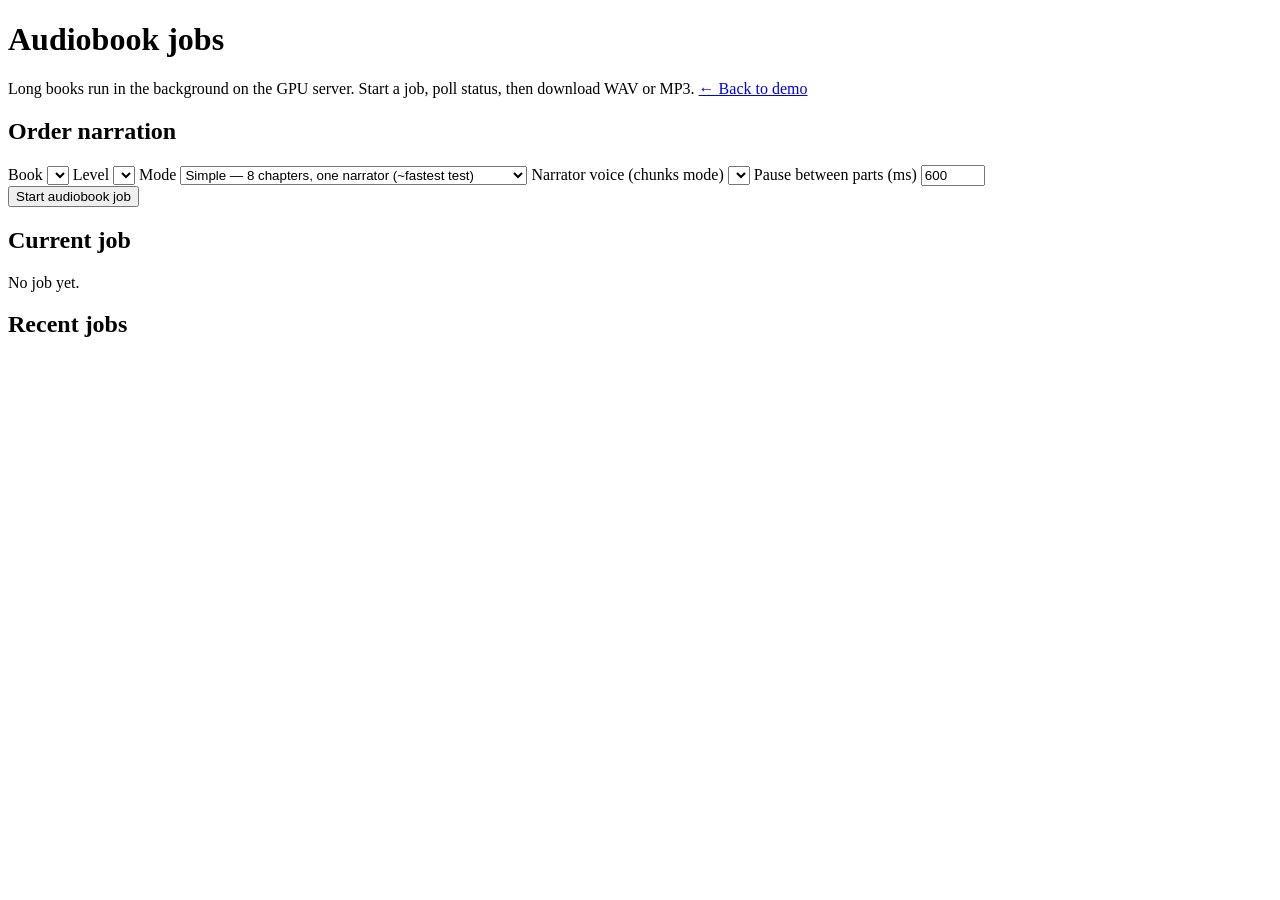
==== books.html @ 166ee3be "Add audiobook jobs page for async book narration orders. Poll job status and download merged WAV/MP3" ====
<!DOCTYPE html>
<html lang="en">
  <head>
    <meta charset="UTF-8" />
    <meta name="viewport" content="width=device-width, initial-scale=1" />
    <title>Audiobook jobs — TTS demo</title>
    <link rel="stylesheet" href="/demo/styles.css" />
    <style>
      .job-card { margin-top: 1rem; padding: 1rem; border: 1px solid var(--border, #333); border-radius: 8px; }
      .job-status-running { color: #c9a227; }
      .job-status-completed { color: #3a9; }
      .job-status-failed { color: #e55; }
      .progress-bar { height: 8px; background: #333; border-radius: 4px; overflow: hidden; margin: 0.5rem 0; }
      .progress-bar > span { display: block; height: 100%; background: #5af; transition: width 0.3s; }
      .cast-grid { display: grid; grid-template-columns: repeat(auto-fill, minmax(180px, 1fr)); gap: 0.5rem; font-size: 0.9rem; }
    </style>
  </head>
  <body>
    <header class="site-header">
      <h1>Audiobook jobs</h1>
      <p class="hint">
        Long books run in the background on the GPU server. Start a job, poll status, then download WAV or MP3.
        <a href="/">← Back to demo</a>
      </p>
    </header>

    <main class="layout">
      <section class="card">
        <h2>Order narration</h2>
        <div class="grid-2">
          <label>Book
            <select id="book-select"></select>
          </label>
          <label>Level
            <select id="level-select"></select>
          </label>
          <label>Mode
            <select id="mode-select">
              <option value="chunks" selected>Simple — 8 chapters, one narrator (~fastest test)</option>
              <option value="directed">Directed — 210 lines, Watson / Holmes / Wilson voices</option>
            </select>
          </label>
          <label id="voice-label">Narrator voice (chunks mode)
            <select id="voice-select"></select>
          </label>
          <label>Pause between parts (ms)
            <input id="pause-ms" type="number" min="0" max="5000" value="600" />
          </label>
        </div>
        <div id="cast-preview" class="hint cast-grid hidden"></div>
        <button id="start-job" class="btn primary" type="button">Start audiobook job</button>
        <p id="order-status" class="hint" role="status"></p>
      </section>

      <section class="card">
        <h2>Current job</h2>
        <div id="active-job" class="hint">No job yet.</div>
      </section>

      <section class="card">
        <h2>Recent jobs</h2>
        <ul id="jobs-list"></ul>
      </section>
    </main>

    <script type="module" src="/demo/js/book-jobs.js"></script>
  </body>
</html>
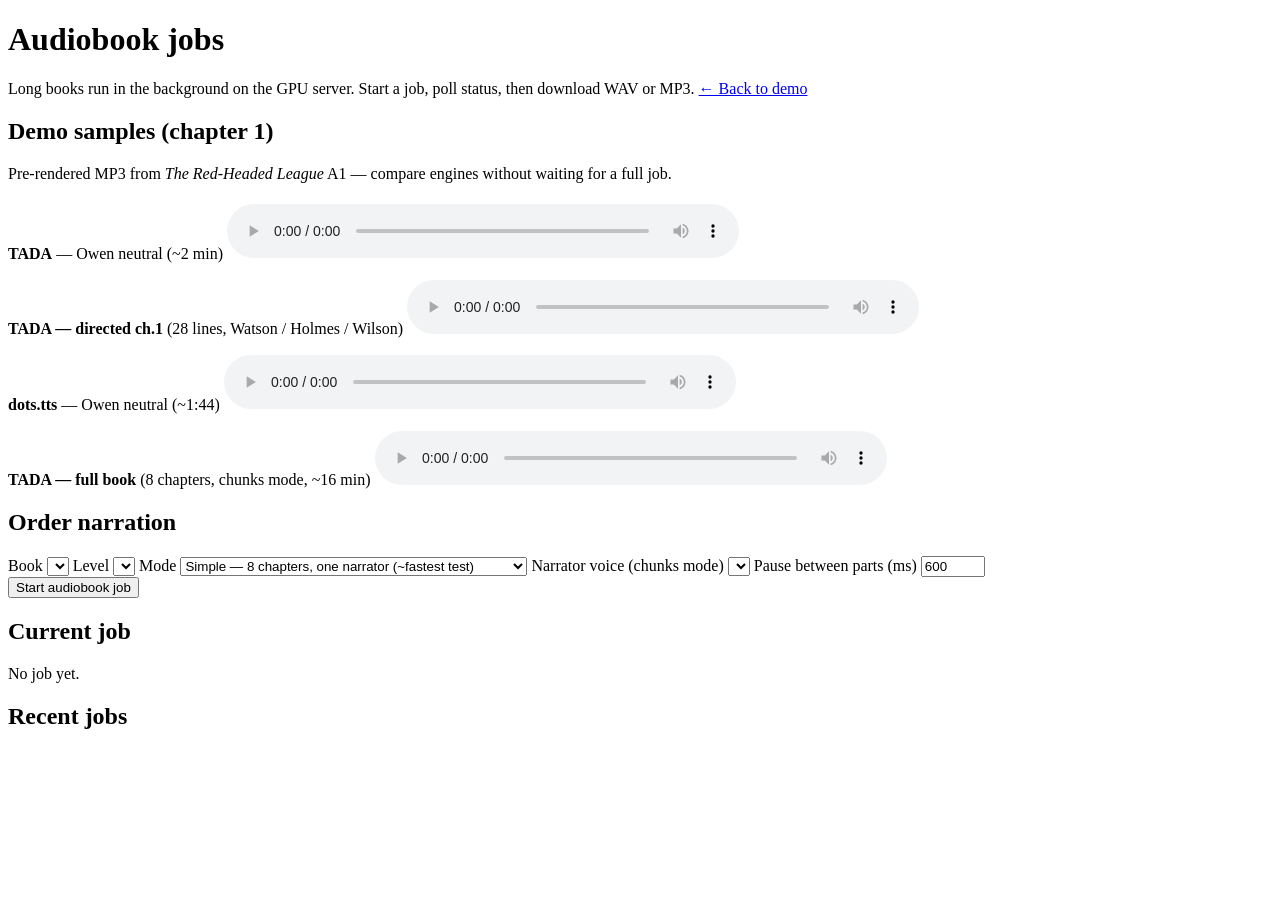
==== commit befa205c: "Add pre-rendered audiobook demo samples for /books page. Chapter 1 and full-book MP3s (TADA + dots.t" ====
--- a/books.html
+++ b/books.html
@@ -13,6 +13,8 @@
       .progress-bar { height: 8px; background: #333; border-radius: 4px; overflow: hidden; margin: 0.5rem 0; }
       .progress-bar > span { display: block; height: 100%; background: #5af; transition: width 0.3s; }
       .cast-grid { display: grid; grid-template-columns: repeat(auto-fill, minmax(180px, 1fr)); gap: 0.5rem; font-size: 0.9rem; }
+      .demo-sample { margin: 0.75rem 0; }
+      .demo-sample audio { width: 100%; max-width: 32rem; margin-top: 0.35rem; }
     </style>
   </head>
   <body>
@@ -25,6 +27,27 @@
     </header>
 
     <main class="layout">
+      <section class="card">
+        <h2>Demo samples (chapter 1)</h2>
+        <p class="hint">Pre-rendered MP3 from <em>The Red-Headed League</em> A1 — compare engines without waiting for a full job.</p>
+        <div class="demo-sample">
+          <strong>TADA</strong> — Owen neutral (~2 min)
+          <audio controls preload="metadata" src="/demo/examples/audiobooks/the-red-headed-league/a1/part-01-tada-owen-neutral.mp3"></audio>
+        </div>
+        <div class="demo-sample">
+          <strong>TADA — directed ch.1</strong> (28 lines, Watson / Holmes / Wilson)
+          <audio controls preload="metadata" src="/demo/examples/audiobooks/the-red-headed-league/a1/part-01-directed-tada.mp3"></audio>
+        </div>
+        <div class="demo-sample">
+          <strong>dots.tts</strong> — Owen neutral (~1:44)
+          <audio controls preload="metadata" src="/demo/examples/audiobooks/the-red-headed-league/a1/part-01-dots-owen-neutral.mp3"></audio>
+        </div>
+        <div class="demo-sample">
+          <strong>TADA — full book</strong> (8 chapters, chunks mode, ~16 min)
+          <audio controls preload="metadata" src="/demo/examples/audiobooks/the-red-headed-league/a1/full-book-tada-owen-neutral-chunks.mp3"></audio>
+        </div>
+      </section>
+
       <section class="card">
         <h2>Order narration</h2>
         <div class="grid-2">
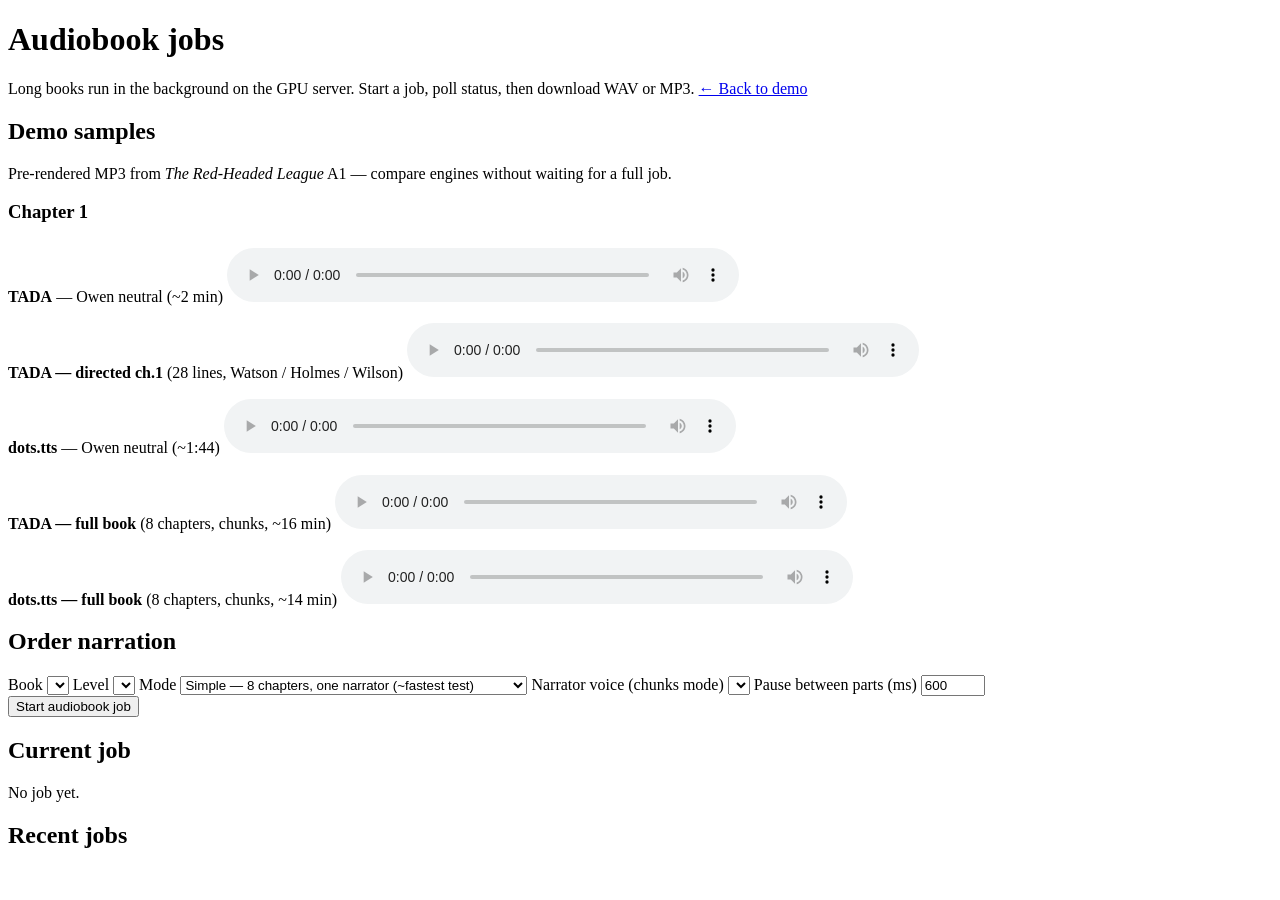
==== commit 446951a0: "Add full-book dots.tts A1 MP3 and update /books demo players. Completes TADA + dots side-by-side ful" ====
--- a/books.html
+++ b/books.html
@@ -28,8 +28,9 @@
 
     <main class="layout">
       <section class="card">
-        <h2>Demo samples (chapter 1)</h2>
+        <h2>Demo samples</h2>
         <p class="hint">Pre-rendered MP3 from <em>The Red-Headed League</em> A1 — compare engines without waiting for a full job.</p>
+        <h3>Chapter 1</h3>
         <div class="demo-sample">
           <strong>TADA</strong> — Owen neutral (~2 min)
           <audio controls preload="metadata" src="/demo/examples/audiobooks/the-red-headed-league/a1/part-01-tada-owen-neutral.mp3"></audio>
@@ -43,8 +44,12 @@
           <audio controls preload="metadata" src="/demo/examples/audiobooks/the-red-headed-league/a1/part-01-dots-owen-neutral.mp3"></audio>
         </div>
         <div class="demo-sample">
-          <strong>TADA — full book</strong> (8 chapters, chunks mode, ~16 min)
+          <strong>TADA — full book</strong> (8 chapters, chunks, ~16 min)
           <audio controls preload="metadata" src="/demo/examples/audiobooks/the-red-headed-league/a1/full-book-tada-owen-neutral-chunks.mp3"></audio>
+        </div>
+        <div class="demo-sample">
+          <strong>dots.tts — full book</strong> (8 chapters, chunks, ~14 min)
+          <audio controls preload="metadata" src="/demo/examples/audiobooks/the-red-headed-league/a1/full-book-dots-owen-neutral-chunks.mp3"></audio>
         </div>
       </section>
 
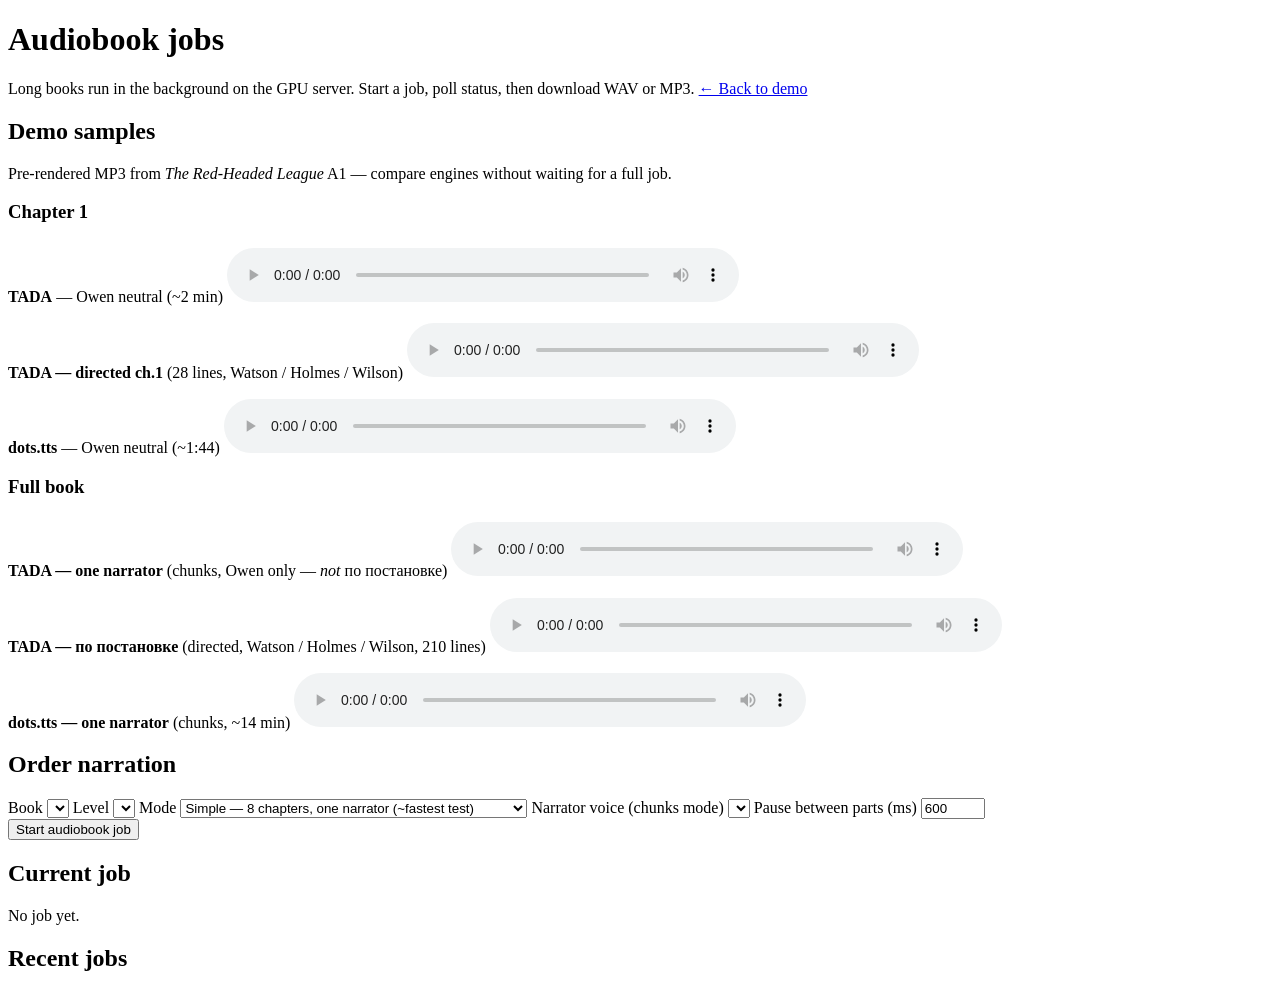
==== commit eb7c1b39: "Add full-book TADA directed sample and clarify chunks vs roles in UI. Co-authored-by: Cursor <cursor" ====
--- a/books.html
+++ b/books.html
@@ -43,12 +43,17 @@
           <strong>dots.tts</strong> — Owen neutral (~1:44)
           <audio controls preload="metadata" src="/demo/examples/audiobooks/the-red-headed-league/a1/part-01-dots-owen-neutral.mp3"></audio>
         </div>
+        <h3>Full book</h3>
         <div class="demo-sample">
-          <strong>TADA — full book</strong> (8 chapters, chunks, ~16 min)
+          <strong>TADA — one narrator</strong> (chunks, Owen only — <em>not</em> по постановке)
           <audio controls preload="metadata" src="/demo/examples/audiobooks/the-red-headed-league/a1/full-book-tada-owen-neutral-chunks.mp3"></audio>
         </div>
         <div class="demo-sample">
-          <strong>dots.tts — full book</strong> (8 chapters, chunks, ~14 min)
+          <strong>TADA — по постановке</strong> (directed, Watson / Holmes / Wilson, 210 lines)
+          <audio controls preload="metadata" src="/demo/examples/audiobooks/the-red-headed-league/a1/full-book-tada-directed.mp3"></audio>
+        </div>
+        <div class="demo-sample">
+          <strong>dots.tts — one narrator</strong> (chunks, ~14 min)
           <audio controls preload="metadata" src="/demo/examples/audiobooks/the-red-headed-league/a1/full-book-dots-owen-neutral-chunks.mp3"></audio>
         </div>
       </section>
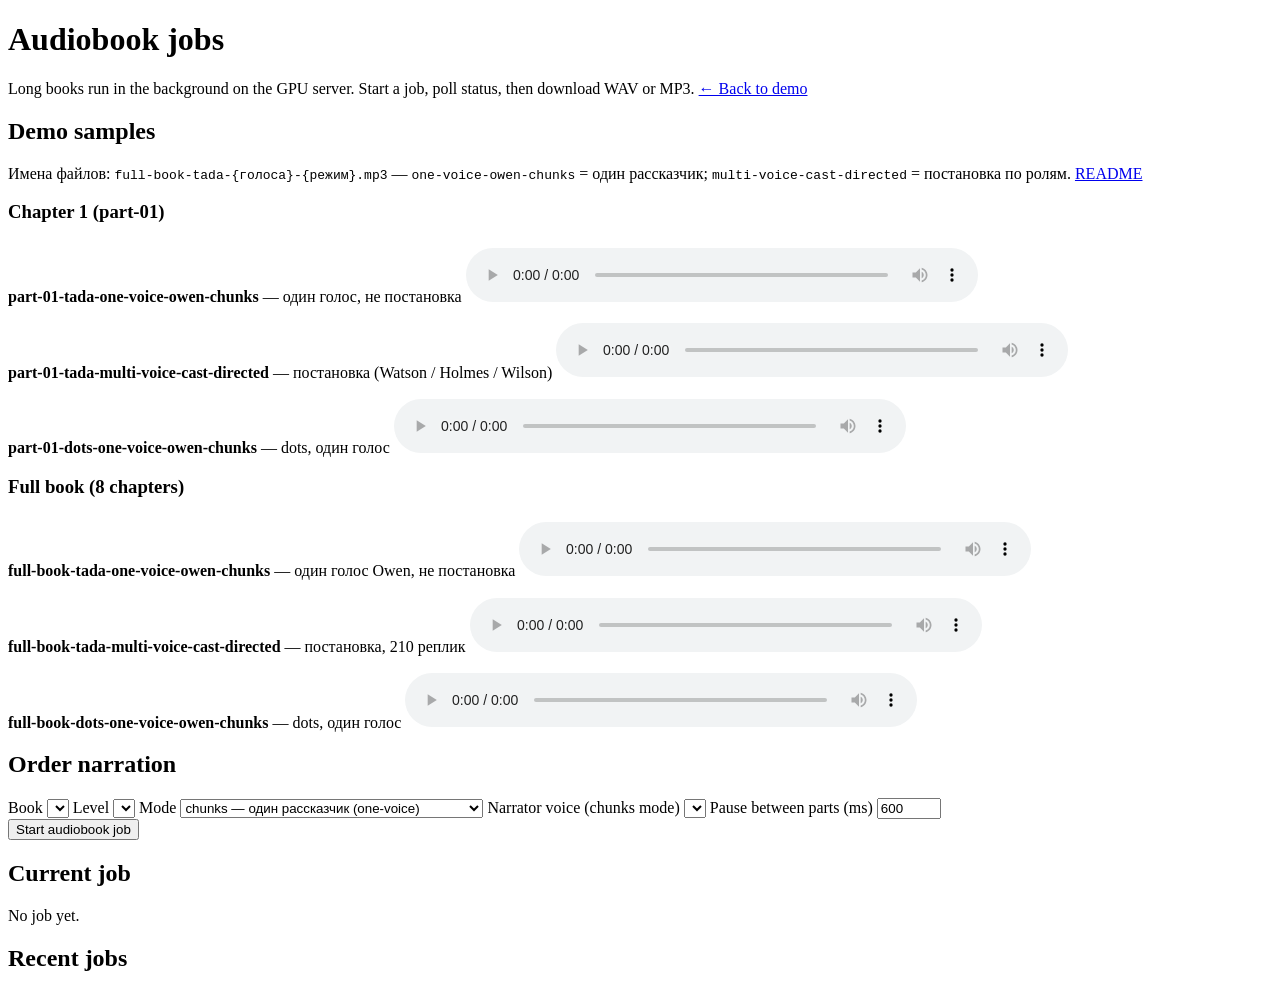
==== commit 5cc592af: "Rename audiobook demo MP3s to a clear voice-and-mode filename scheme. Pattern: {scope}-{engine}-{voi" ====
--- a/books.html
+++ b/books.html
@@ -29,32 +29,37 @@
     <main class="layout">
       <section class="card">
         <h2>Demo samples</h2>
-        <p class="hint">Pre-rendered MP3 from <em>The Red-Headed League</em> A1 — compare engines without waiting for a full job.</p>
-        <h3>Chapter 1</h3>
+        <p class="hint">
+          Имена файлов: <code>full-book-tada-{голоса}-{режим}.mp3</code> —
+          <code>one-voice-owen-chunks</code> = один рассказчик;
+          <code>multi-voice-cast-directed</code> = постановка по ролям.
+          <a href="/demo/examples/audiobooks/the-red-headed-league/a1/README.md">README</a>
+        </p>
+        <h3>Chapter 1 (part-01)</h3>
         <div class="demo-sample">
-          <strong>TADA</strong> — Owen neutral (~2 min)
-          <audio controls preload="metadata" src="/demo/examples/audiobooks/the-red-headed-league/a1/part-01-tada-owen-neutral.mp3"></audio>
+          <strong>part-01-tada-one-voice-owen-chunks</strong> — один голос, не постановка
+          <audio controls preload="metadata" src="/demo/examples/audiobooks/the-red-headed-league/a1/part-01-tada-one-voice-owen-chunks.mp3"></audio>
         </div>
         <div class="demo-sample">
-          <strong>TADA — directed ch.1</strong> (28 lines, Watson / Holmes / Wilson)
-          <audio controls preload="metadata" src="/demo/examples/audiobooks/the-red-headed-league/a1/part-01-directed-tada.mp3"></audio>
+          <strong>part-01-tada-multi-voice-cast-directed</strong> — постановка (Watson / Holmes / Wilson)
+          <audio controls preload="metadata" src="/demo/examples/audiobooks/the-red-headed-league/a1/part-01-tada-multi-voice-cast-directed.mp3"></audio>
         </div>
         <div class="demo-sample">
-          <strong>dots.tts</strong> — Owen neutral (~1:44)
-          <audio controls preload="metadata" src="/demo/examples/audiobooks/the-red-headed-league/a1/part-01-dots-owen-neutral.mp3"></audio>
+          <strong>part-01-dots-one-voice-owen-chunks</strong> — dots, один голос
+          <audio controls preload="metadata" src="/demo/examples/audiobooks/the-red-headed-league/a1/part-01-dots-one-voice-owen-chunks.mp3"></audio>
         </div>
-        <h3>Full book</h3>
+        <h3>Full book (8 chapters)</h3>
         <div class="demo-sample">
-          <strong>TADA — one narrator</strong> (chunks, Owen only — <em>not</em> по постановке)
-          <audio controls preload="metadata" src="/demo/examples/audiobooks/the-red-headed-league/a1/full-book-tada-owen-neutral-chunks.mp3"></audio>
+          <strong>full-book-tada-one-voice-owen-chunks</strong> — один голос Owen, не постановка
+          <audio controls preload="metadata" src="/demo/examples/audiobooks/the-red-headed-league/a1/full-book-tada-one-voice-owen-chunks.mp3"></audio>
         </div>
         <div class="demo-sample">
-          <strong>TADA — по постановке</strong> (directed, Watson / Holmes / Wilson, 210 lines)
-          <audio controls preload="metadata" src="/demo/examples/audiobooks/the-red-headed-league/a1/full-book-tada-directed.mp3"></audio>
+          <strong>full-book-tada-multi-voice-cast-directed</strong> — постановка, 210 реплик
+          <audio controls preload="metadata" src="/demo/examples/audiobooks/the-red-headed-league/a1/full-book-tada-multi-voice-cast-directed.mp3"></audio>
         </div>
         <div class="demo-sample">
-          <strong>dots.tts — one narrator</strong> (chunks, ~14 min)
-          <audio controls preload="metadata" src="/demo/examples/audiobooks/the-red-headed-league/a1/full-book-dots-owen-neutral-chunks.mp3"></audio>
+          <strong>full-book-dots-one-voice-owen-chunks</strong> — dots, один голос
+          <audio controls preload="metadata" src="/demo/examples/audiobooks/the-red-headed-league/a1/full-book-dots-one-voice-owen-chunks.mp3"></audio>
         </div>
       </section>
 
@@ -69,8 +74,8 @@
           </label>
           <label>Mode
             <select id="mode-select">
-              <option value="chunks" selected>Simple — 8 chapters, one narrator (~fastest test)</option>
-              <option value="directed">Directed — 210 lines, Watson / Holmes / Wilson voices</option>
+              <option value="chunks" selected>chunks — один рассказчик (one-voice)</option>
+              <option value="directed">directed — постановка, роли (multi-voice-cast)</option>
             </select>
           </label>
           <label id="voice-label">Narrator voice (chunks mode)
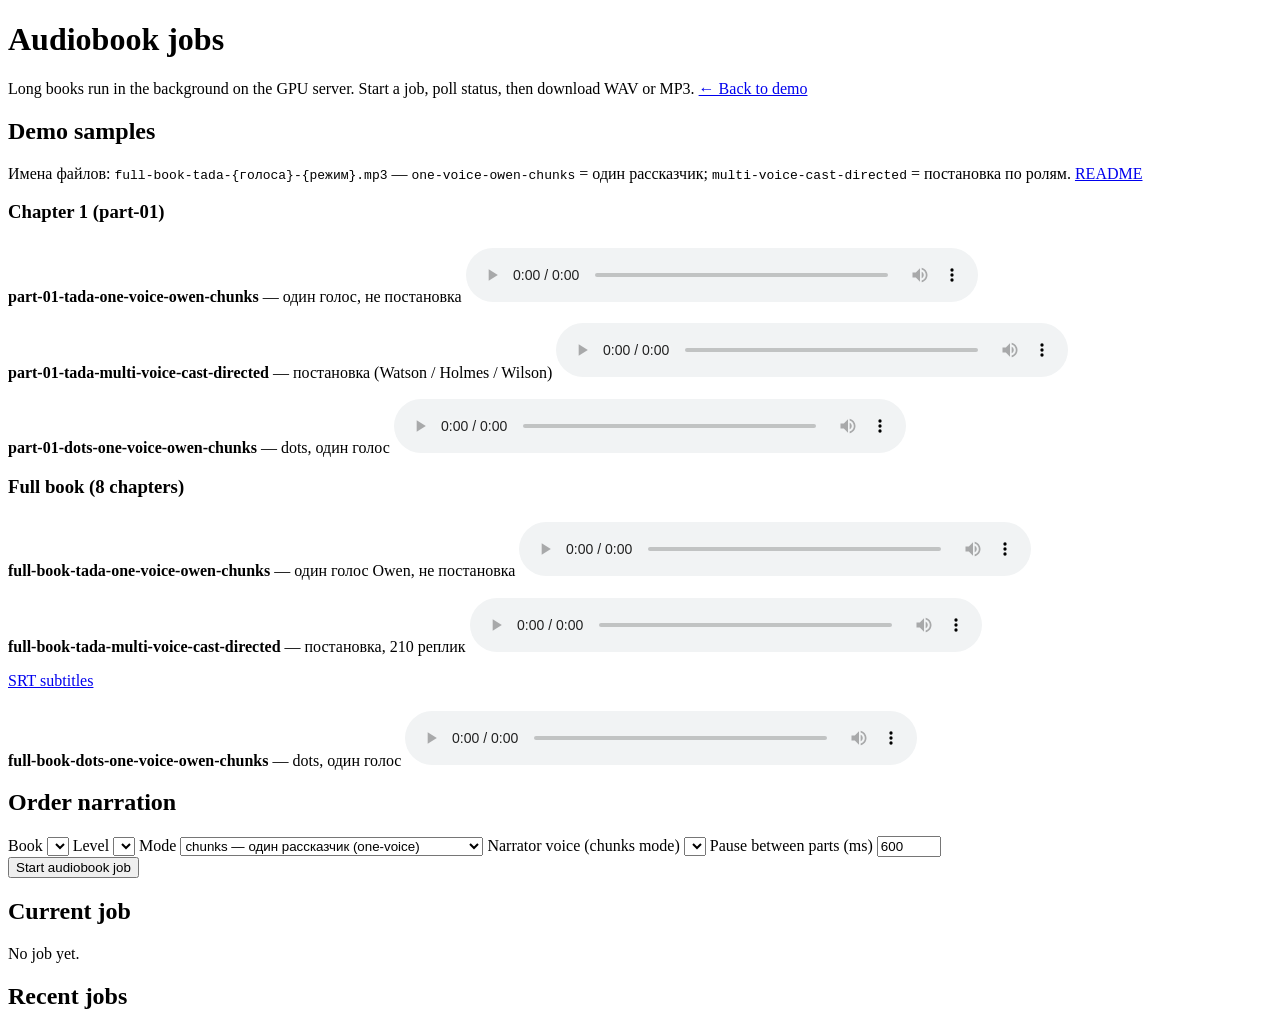
==== commit 1e7b22ff: "Add SRT subtitles link for full-book TADA multi-voice cast and update README with subtitle info. Thi" ====
--- a/books.html
+++ b/books.html
@@ -56,6 +56,9 @@
         <div class="demo-sample">
           <strong>full-book-tada-multi-voice-cast-directed</strong> — постановка, 210 реплик
           <audio controls preload="metadata" src="/demo/examples/audiobooks/the-red-headed-league/a1/full-book-tada-multi-voice-cast-directed.mp3"></audio>
+          <p class="hint">
+            <a href="/demo/examples/audiobooks/the-red-headed-league/a1/full-book-tada-multi-voice-cast-directed.srt">SRT subtitles</a>
+          </p>
         </div>
         <div class="demo-sample">
           <strong>full-book-dots-one-voice-owen-chunks</strong> — dots, один голос
